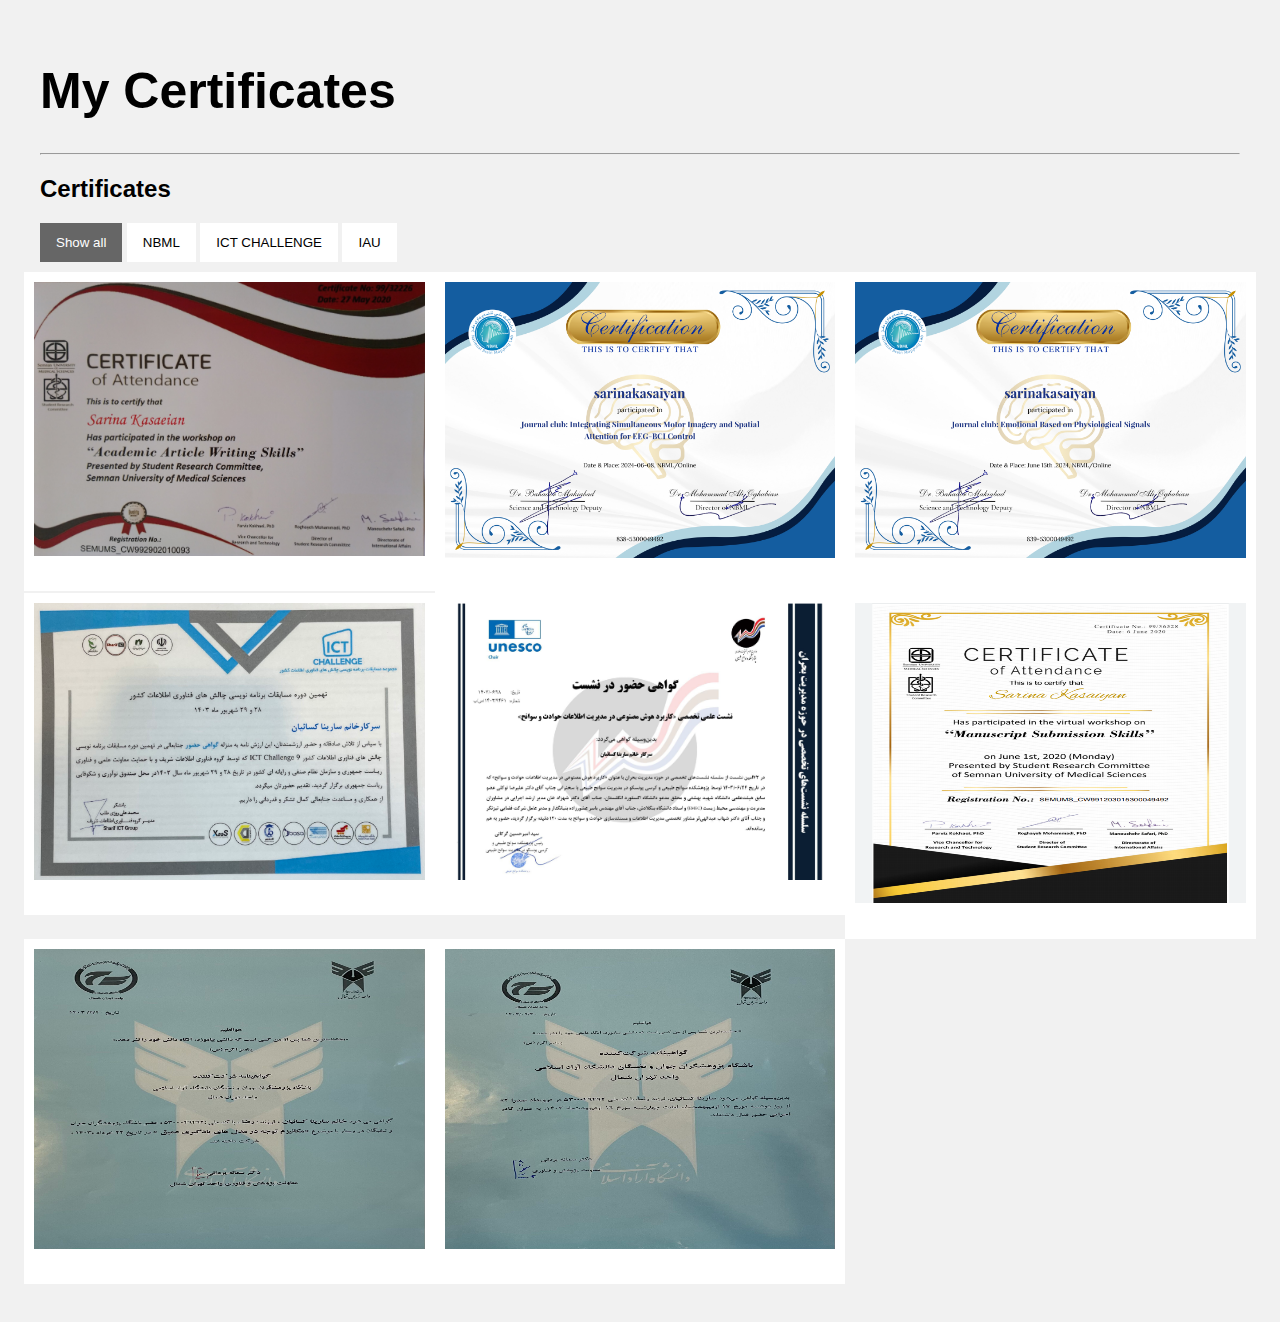
==== Certificates.html @ 00440b7d "Update Certificates.html" ====
<!DOCTYPE html>
<html lang="en">
<head>
<meta charset="UTF-8">
<meta name="viewport" content="width=device-width, initial-scale=1">
<title>My Certificates</title>
<style>
* {
  box-sizing: border-box;
}

body {
  background-color: #f1f1f1;
  padding: 20px;
  font-family: Arial, sans-serif;
}

.main {
  max-width: 1200px;
  margin: auto;
}

h1 {
  font-size: 50px;
  word-break: break-all;
}

.row {
  margin: 10px -16px;
}

.column {
  float: left;
  width: 33.33%;
  display: none; /* Hide all elements by default */
}

.row:after {
  content: "";
  display: table;
  clear: both;
}

.content {
  background-color: white;
  padding: 10px;
}

/* Set fixed height for the last three images */
.content img {
  width: 100%;
}

.show {
  display: block; /* Show filtered elements */
}

/* Style the buttons */
.btn {
  border: none;
  outline: none;
  padding: 12px 16px;
  background-color: white;
  cursor: pointer;
}

.btn:hover {
  background-color: #ddd; /* Hover effect */
}

.btn.active {
  background-color: #666; /* Active button style */
  color: white;
}

/* The Modal (background) */
.modal {
  display: none; /* Hidden by default */
  position: fixed; /* Stay in place */
  z-index: 1; /* Sit on top */
  padding-top: 100px; /* Location of the box */
  left: 0;
  top: 0;
  width: 100%; /* Full width */
  height: 100%; /* Full height */
  overflow: auto; /* Enable scroll if needed */
  background-color: rgb(0,0,0); /* Fallback color */
  background-color: rgba(0,0,0,0.9); /* Black with opacity */
}

/* Modal Content (image) */
.modal-content {
    margin:auto;
    display:block;
    width:auto; /* Adjust to fit content */
}

/* Caption of Modal Image */
#caption {
    margin:auto;
    display:block;
    text-align:center;
    color:#ccc; /* Caption color */
}

/* The Close Button */
.close {
   position:absolute;
   top:15px;
   right:35px;
   color:#f1f1f1; /* Close button color */
   font-size:40px;
   font-weight:bold;
   transition:.3s; /* Transition effect for close button */
}

.close:hover,
.close:focus {
   color:#bbb; /* Hover effect for close button */
   text-decoration:none;
   cursor:pointer; /* Pointer cursor on hover */
}
</style>
</head>
<body>

<div class="main">

<h1>My Certificates</h1>
<hr>

<h2>Certificates</h2>

<div id="myBtnContainer">
    <button class="btn active" onclick="filterSelection('all')">Show all</button>
    <button class="btn" onclick="filterSelection('nature')">NBML</button>
    <button class="btn" onclick="filterSelection('cars')">ICT CHALLENGE</button>
    <button class="btn" onclick="filterSelection('people')">IAU</button>
</div>

<div class="row">
    <div class="column nature">
        <div class="content">
            <img src="Certificates/CertificatesArticle1.jpg" alt="Article" onclick="openModal(this)">
            <h4></h4>
            <p></p>
        </div>
    </div>
    <div class="column nature">
        <div class="content">
            <img src="Certificates/CertificatesNBML1.png" alt="NBML Certificate" onclick="openModal(this)">
            <h4></h4>
            <p></p>
        </div>
    </div>
    <div class="column nature">
        <div class="content">
            <img src="Certificates/CertificatesNBML2.png" alt="NBML Certificate" onclick="openModal(this)">
            <h4></h4>
            <p></p>
        </div>
    </div>

    <div class="column cars">
        <div class="content">
            <img src="Certificates/CertificatesSharif Front end1.jpg" alt="Sharif Frontend Certificate" onclick="openModal(this)">
            <h4></h4>
            <p></p>
        </div>
    </div>
    
    <div class="column cars">
        <div class="content">
            <img src="Certificates/Certificatesunesco1.png" alt="UNESCO Certificate" onclick="openModal(this)">
            <h4></h4>
            <p></p>
        </div>
    </div>

    <!-- Three last images with fixed height -->
    <div class="column people">
        <div class="content">
            <img src="Certificates/CertificatesManuscript Submission Skills1.png" alt="Manuscript Submission Skills Certificate" onclick="openModal(this)" style="height:300px;">
            <h4></h4>
            <p></p>
        </div>
    </div>

    <div class="column people">
        <div class="content">
            <img src="Certificates/CertificatesIAU2.jpg" alt="IAU Certificate" onclick="openModal(this)" style="height:300px;">
            <h4></h4>
            <p></p>
        </div>
    </div>

    <div class="column people">
        <div class="content">
            <img src="Certificates/CertificatesIAU1.jpg" alt="IAU Certificate" onclick="openModal(this)" style="height:300px;">
            <h4></h4>
            <p></p>
        </div>
    </div>

<!-- END GRID -->
</div>

<div id="myModal" class="modal">
    <span class="close">&times;</span>
    <img class="modal-content" id="img01">
    <div id="caption"></div>
</div>

<script>
// Filter selection function
filterSelection("all")
function filterSelection(c) {
    var x, i;
    x = document.getElementsByClassName("column");
    if (c == "all") c = "";
    
    for (i = 0; i < x.length; i++) {
        w3RemoveClass(x[i], "show");
        if (x[i].className.indexOf(c) > -1) w3AddClass(x[i], "show");
    }
}

// Add or remove classes
function w3AddClass(element, name) {
    var i, arr1, arr2;

    arr1 = element.className.split(" ");
    arr2 = name.split(" ");
    
    for (i = 0; i < arr2.length; i++) {
        if (arr1.indexOf(arr2[i]) == -1) {element.className += " " + arr2[i];}
    }
}

function w3RemoveClass(element, name) {
    var i, arr1, arr2;

    arr1 = element.className.split(" ");
    arr2 = name.split(" ");
    
    for (i = 0; i < arr2.length; i++) {
        while (arr1.indexOf(arr2[i]) > -1) {
            arr1.splice(arr1.indexOf(arr2[i]), 1);     
        }
    }
    
    element.className = arr1.join(" ");
}

// Add active class to the current button (highlight it)
var btnContainer = document.getElementById("myBtnContainer");
var btns = btnContainer.getElementsByClassName("btn");
for (var i = 0; i < btns.length; i++) {
    btns[i].addEventListener("click", function(){
        var current = document.getElementsByClassName("active");
        current[0].className = current[0].className.replace(" active", "");
        this.className += " active";
    });
}

// Open the modal and display the clicked image
function openModal(img) {
    var modal = document.getElementById("myModal");
    var modalImg = document.getElementById("img01");
    var captionText = document.getElementById("caption");
    
    modal.style.display = "block";
    modalImg.src = img.src; // Set the source of the modal image
    captionText.innerHTML = img.alt; // Set the caption text
}

// Get the close button and close modal when clicked
var span = document.getElementsByClassName("close")[0];
span.onclick = function() { 
   document.getElementById("myModal").style.display = "none";
}
</script>

<!-- END MAIN -->
</div>

</body>
</html>
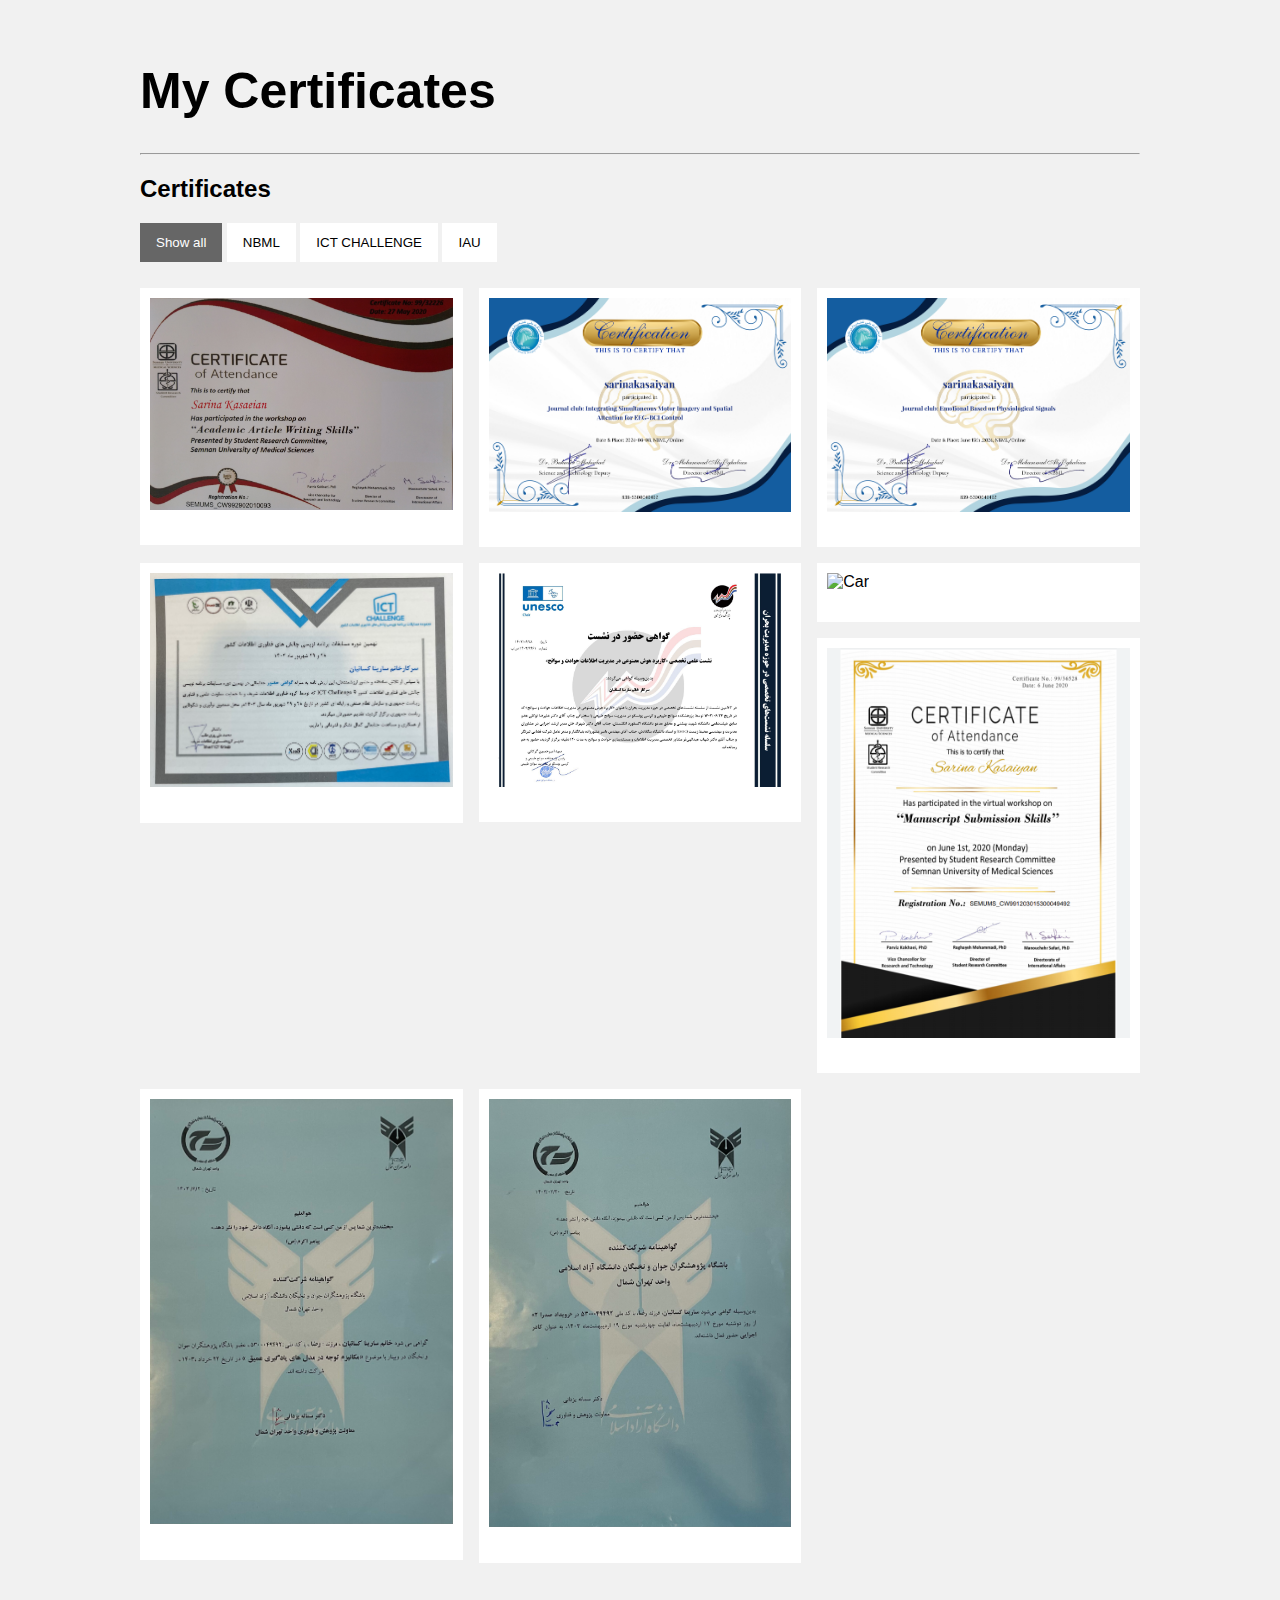
==== commit 756ff7b8: "Update Certificates.html" ====
--- a/Certificates.html
+++ b/Certificates.html
@@ -1,9 +1,7 @@
 <!DOCTYPE html>
-<html lang="en">
+<html>
 <head>
-<meta charset="UTF-8">
 <meta name="viewport" content="width=device-width, initial-scale=1">
-<title>My Certificates</title>
 <style>
 * {
   box-sizing: border-box;
@@ -12,11 +10,12 @@
 body {
   background-color: #f1f1f1;
   padding: 20px;
-  font-family: Arial, sans-serif;
-}
-
+  font-family: Arial;
+}
+
+/* Center website */
 .main {
-  max-width: 1200px;
+  max-width: 1000px;
   margin: auto;
 }
 
@@ -29,30 +28,35 @@
   margin: 10px -16px;
 }
 
+/* Add padding BETWEEN each column */
+.row,
+.row > .column {
+  padding: 8px;
+}
+
+/* Create three equal columns that floats next to each other */
 .column {
   float: left;
   width: 33.33%;
   display: none; /* Hide all elements by default */
 }
 
+/* Clear floats after rows */ 
 .row:after {
   content: "";
   display: table;
   clear: both;
 }
 
+/* Content */
 .content {
   background-color: white;
   padding: 10px;
 }
 
-/* Set fixed height for the last three images */
-.content img {
-  width: 100%;
-}
-
+/* The "show" class is added to the filtered elements */
 .show {
-  display: block; /* Show filtered elements */
+  display: block;
 }
 
 /* Style the buttons */
@@ -65,11 +69,11 @@
 }
 
 .btn:hover {
-  background-color: #ddd; /* Hover effect */
+  background-color: #ddd;
 }
 
 .btn.active {
-  background-color: #666; /* Active button style */
+  background-color: #666;
   color: white;
 }
 
@@ -85,14 +89,15 @@
   height: 100%; /* Full height */
   overflow: auto; /* Enable scroll if needed */
   background-color: rgb(0,0,0); /* Fallback color */
-  background-color: rgba(0,0,0,0.9); /* Black with opacity */
+  background-color: rgba(0,0,0,0.9); /* Black w/ opacity */
 }
 
 /* Modal Content (image) */
 .modal-content {
     margin:auto;
     display:block;
-    width:auto; /* Adjust to fit content */
+    max-width:90%; /* Limit max width for modal image */
+    max-height:80vh; /* Limit max height for modal image */
 }
 
 /* Caption of Modal Image */
@@ -124,6 +129,7 @@
 </head>
 <body>
 
+<!-- MAIN (Center website) -->
 <div class="main">
 
 <h1>My Certificates</h1>
@@ -132,30 +138,31 @@
 <h2>Certificates</h2>
 
 <div id="myBtnContainer">
-    <button class="btn active" onclick="filterSelection('all')">Show all</button>
-    <button class="btn" onclick="filterSelection('nature')">NBML</button>
-    <button class="btn" onclick="filterSelection('cars')">ICT CHALLENGE</button>
-    <button class="btn" onclick="filterSelection('people')">IAU</button>
+    <button class="btn active" onclick="filterSelection('all')"> Show all</button>
+    <button class="btn" onclick="filterSelection('nature')"> NBML</button>
+    <button class="btn" onclick="filterSelection('cars')"> ICT CHALLENGE</button>
+    <button class="btn" onclick="filterSelection('people')"> IAU</button>
 </div>
 
+<!-- Portfolio Gallery Grid -->
 <div class="row">
     <div class="column nature">
         <div class="content">
-            <img src="Certificates/CertificatesArticle1.jpg" alt="Article" onclick="openModal(this)">
+            <img src="Certificates/CertificatesArticle1.jpg" alt="Mountains" style="width:100%" onclick="openModal(this)">
             <h4></h4>
             <p></p>
         </div>
     </div>
     <div class="column nature">
         <div class="content">
-            <img src="Certificates/CertificatesNBML1.png" alt="NBML Certificate" onclick="openModal(this)">
+            <img src="Certificates/CertificatesNBML1.png" alt="Lights" style="width:100%" onclick="openModal(this)">
             <h4></h4>
             <p></p>
         </div>
     </div>
     <div class="column nature">
         <div class="content">
-            <img src="Certificates/CertificatesNBML2.png" alt="NBML Certificate" onclick="openModal(this)">
+            <img src="Certificates/CertificatesNBML2.png" alt="Nature" style="width:100%" onclick="openModal(this)">
             <h4></h4>
             <p></p>
         </div>
@@ -163,54 +170,59 @@
 
     <div class="column cars">
         <div class="content">
-            <img src="Certificates/CertificatesSharif Front end1.jpg" alt="Sharif Frontend Certificate" onclick="openModal(this)">
-            <h4></h4>
-            <p></p>
-        </div>
-    </div>
-    
+            <img src="Certificates/CertificatesSharif Front end1.jpg" alt="Car" style="width:100%" onclick="openModal(this)">
+            <h4></h4>
+            <p></p>
+        </div>
+    </div>
     <div class="column cars">
         <div class="content">
-            <img src="Certificates/Certificatesunesco1.png" alt="UNESCO Certificate" onclick="openModal(this)">
-            <h4></h4>
-            <p></p>
-        </div>
-    </div>
-
-    <!-- Three last images with fixed height -->
+            <img src="Certificates/Certificatesunesco1.png " alt="Car" style="width:100%" onclick="openModal(this)">
+            <h4></h4>
+            <p></p>
+        </div>
+    </div>
+    <div class="column cars">
+        <div class="content">
+            <img src="Certificates/CertificatesCovid19_1.jpg " alt="Car" style="width:100%" onclick="openModal(this)">
+            <h4></h4>
+            <p></p>
+        </div>
+    </div>
+
     <div class="column people">
         <div class="content">
-            <img src="Certificates/CertificatesManuscript Submission Skills1.png" alt="Manuscript Submission Skills Certificate" onclick="openModal(this)" style="height:300px;">
-            <h4></h4>
-            <p></p>
-        </div>
-    </div>
-
+            <img src="Certificates/CertificatesManuscript Submission Skills1.png" alt="Car" style="width:100%" onclick="openModal(this)">
+            <h4></h4>
+            <p></p>
+        </div>
+    </div>
     <div class="column people">
         <div class="content">
-            <img src="Certificates/CertificatesIAU2.jpg" alt="IAU Certificate" onclick="openModal(this)" style="height:300px;">
-            <h4></h4>
-            <p></p>
-        </div>
-    </div>
-
+            <img src="Certificates/CertificatesIAU2.jpg" alt="Car" style="width:100% " onclick="openModal(this)">
+             <h4></h4>
+            <p></p>
+        </div>
+    </div>
     <div class="column people">
         <div class="content">
-            <img src="Certificates/CertificatesIAU1.jpg" alt="IAU Certificate" onclick="openModal(this)" style="height:300px;">
-            <h4></h4>
-            <p></p>
+            <img src="Certificates/CertificatesIAU1.jpg" alt="Car" style="width:100% " onclick="openModal(this)">
+                <h4></h4>
+                <p></p>
         </div>
     </div>
 
 <!-- END GRID -->
 </div>
 
+<!-- The Modal -->
 <div id="myModal" class="modal">
     <span class="close">&times;</span>
     <img class="modal-content" id="img01">
     <div id="caption"></div>
 </div>
 
+<!-- JavaScript for Filter and Modal Functionality -->
 <script>
 // Filter selection function
 filterSelection("all")
@@ -270,14 +282,30 @@
     var captionText = document.getElementById("caption");
     
     modal.style.display = "block";
-    modalImg.src = img.src; // Set the source of the modal image
-    captionText.innerHTML = img.alt; // Set the caption text
+    
+    // Set the source of the modal image
+    modalImg.src = img.src;
+
+	// Set the caption text
+	captionText.innerHTML = img.alt;
+
+	// Adjust image size in modal
+	modalImg.onload = function() {
+		if (this.naturalWidth > this.naturalHeight) {
+			this.style.width = '80%';
+			this.style.height = 'auto';
+		} else {
+			this.style.height = '80vh';
+			this.style.width = 'auto';
+		}
+	}
 }
 
 // Get the close button and close modal when clicked
 var span = document.getElementsByClassName("close")[0];
 span.onclick = function() { 
-   document.getElementById("myModal").style.display = "none";
+   var modal = document.getElementById("myModal");
+   modal.style.display = "none";
 }
 </script>
 
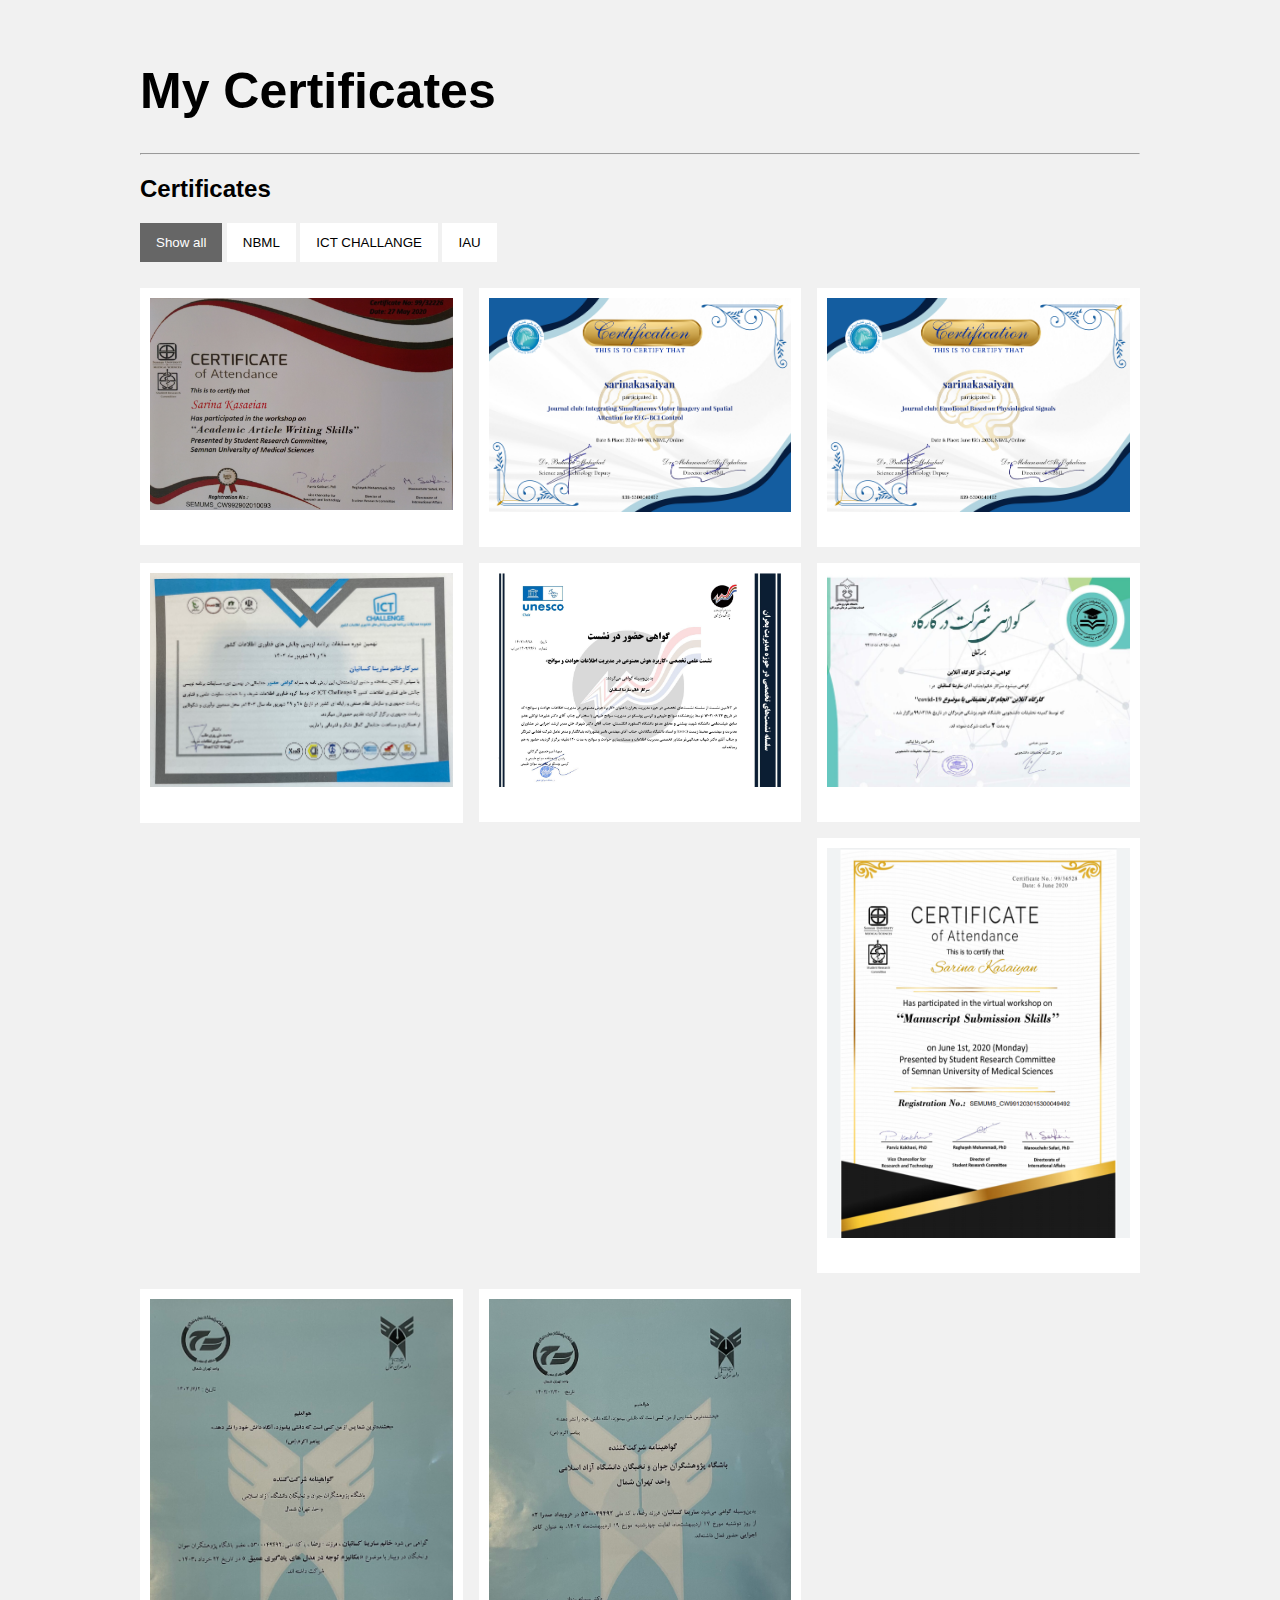
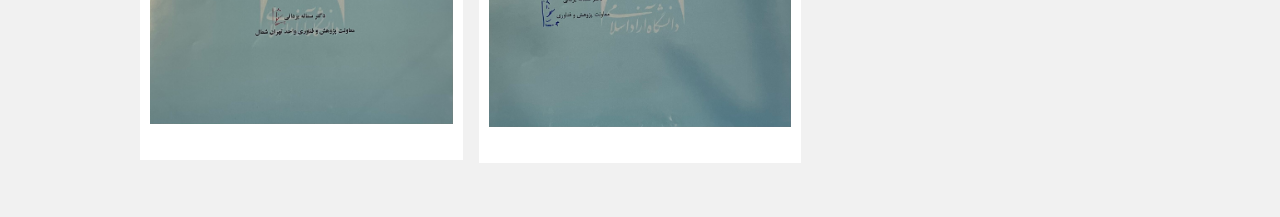
==== commit 95a6d97b: "Update Certificates.html" ====
--- a/Certificates.html
+++ b/Certificates.html
@@ -94,10 +94,9 @@
 
 /* Modal Content (image) */
 .modal-content {
-    margin:auto;
-    display:block;
-    max-width:90%; /* Limit max width for modal image */
-    max-height:80vh; /* Limit max height for modal image */
+  margin: auto;
+  display: block;
+  width: auto; /* Adjust to fit content */
 }
 
 /* Caption of Modal Image */
@@ -105,7 +104,7 @@
     margin:auto;
     display:block;
     text-align:center;
-    color:#ccc; /* Caption color */
+    color:#ccc;
 }
 
 /* The Close Button */
@@ -113,17 +112,17 @@
    position:absolute;
    top:15px;
    right:35px;
-   color:#f1f1f1; /* Close button color */
+   color:#f1f1f1;
    font-size:40px;
    font-weight:bold;
-   transition:.3s; /* Transition effect for close button */
+   transition:.3s;
 }
 
 .close:hover,
 .close:focus {
-   color:#bbb; /* Hover effect for close button */
+   color:#bbb;
    text-decoration:none;
-   cursor:pointer; /* Pointer cursor on hover */
+   cursor:pointer;
 }
 </style>
 </head>
@@ -140,7 +139,7 @@
 <div id="myBtnContainer">
     <button class="btn active" onclick="filterSelection('all')"> Show all</button>
     <button class="btn" onclick="filterSelection('nature')"> NBML</button>
-    <button class="btn" onclick="filterSelection('cars')"> ICT CHALLENGE</button>
+    <button class="btn" onclick="filterSelection('cars')"> ICT CHALLANGE</button>
     <button class="btn" onclick="filterSelection('people')"> IAU</button>
 </div>
 
@@ -163,7 +162,7 @@
     <div class="column nature">
         <div class="content">
             <img src="Certificates/CertificatesNBML2.png" alt="Nature" style="width:100%" onclick="openModal(this)">
-            <h4></h4>
+        <h4></h4>
             <p></p>
         </div>
     </div>
@@ -178,21 +177,21 @@
     <div class="column cars">
         <div class="content">
             <img src="Certificates/Certificatesunesco1.png " alt="Car" style="width:100%" onclick="openModal(this)">
-            <h4></h4>
+          <h4></h4>
             <p></p>
         </div>
     </div>
     <div class="column cars">
         <div class="content">
-            <img src="Certificates/CertificatesCovid19_1.jpg " alt="Car" style="width:100%" onclick="openModal(this)">
-            <h4></h4>
+            <img src="Certificates/CertificatesCovid19 1.jpg " alt="Car" style="width:100%" onclick="openModal(this)">
+       <h4></h4>
             <p></p>
         </div>
     </div>
 
     <div class="column people">
         <div class="content">
-            <img src="Certificates/CertificatesManuscript Submission Skills1.png" alt="Car" style="width:100%" onclick="openModal(this)">
+            <img src="Certificates/CertificatesManuscript Submission Skills1.png" alt="Car" style="width:100%"  onclick="openModal(this)">
             <h4></h4>
             <p></p>
         </div>
@@ -207,8 +206,8 @@
     <div class="column people">
         <div class="content">
             <img src="Certificates/CertificatesIAU1.jpg" alt="Car" style="width:100% " onclick="openModal(this)">
-                <h4></h4>
-                <p></p>
+    <h4></h4>
+            <p></p>
         </div>
     </div>
 
@@ -240,7 +239,7 @@
 // Add or remove classes
 function w3AddClass(element, name) {
     var i, arr1, arr2;
-
+    
     arr1 = element.className.split(" ");
     arr2 = name.split(" ");
     
@@ -282,23 +281,8 @@
     var captionText = document.getElementById("caption");
     
     modal.style.display = "block";
-    
-    // Set the source of the modal image
-    modalImg.src = img.src;
-
-	// Set the caption text
-	captionText.innerHTML = img.alt;
-
-	// Adjust image size in modal
-	modalImg.onload = function() {
-		if (this.naturalWidth > this.naturalHeight) {
-			this.style.width = '80%';
-			this.style.height = 'auto';
-		} else {
-			this.style.height = '80vh';
-			this.style.width = 'auto';
-		}
-	}
+    modalImg.src = img.src; // Set the source of the modal image
+    captionText.innerHTML = img.alt; // Set the caption text
 }
 
 // Get the close button and close modal when clicked
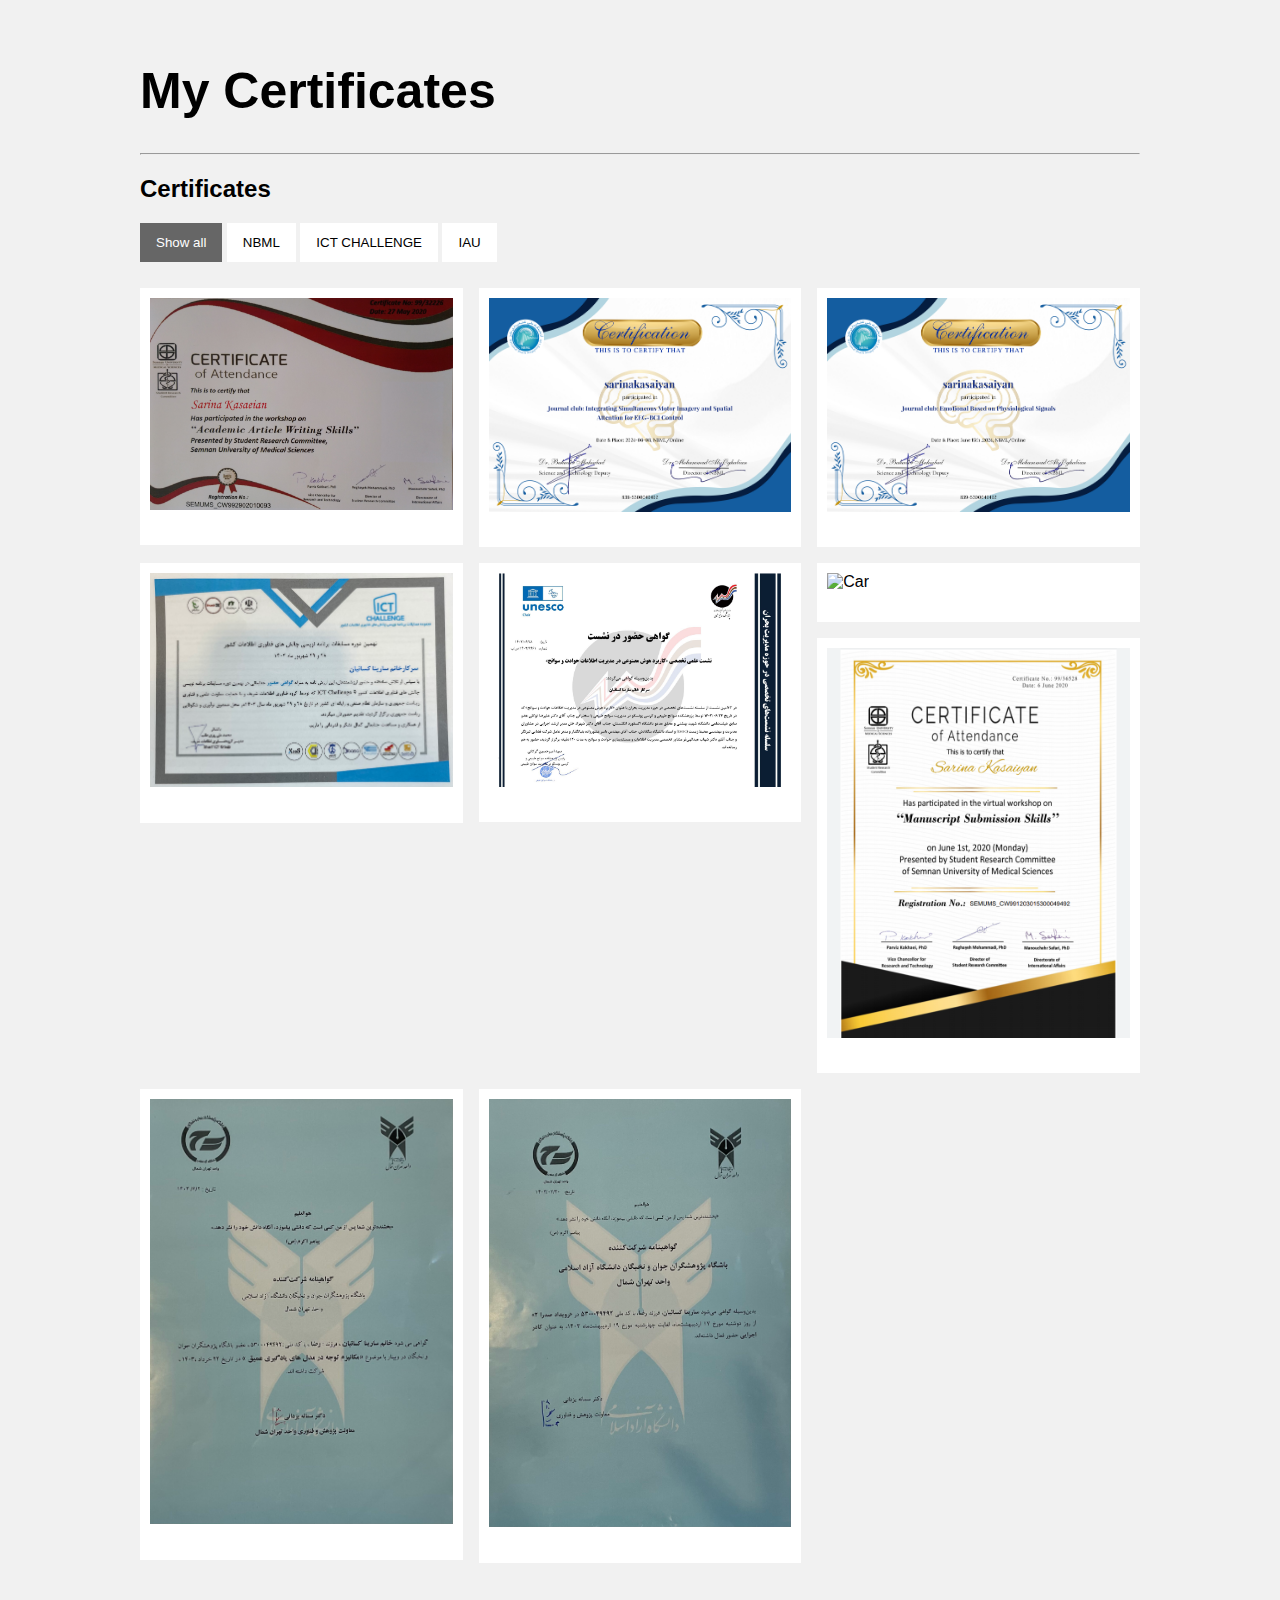
==== commit 4557161e: "Update Certificates.html" ====
--- a/Certificates.html
+++ b/Certificates.html
@@ -94,9 +94,10 @@
 
 /* Modal Content (image) */
 .modal-content {
-  margin: auto;
-  display: block;
-  width: auto; /* Adjust to fit content */
+    margin:auto;
+    display:block;
+    max-width:90%; /* Limit max width for modal image */
+    max-height:80vh; /* Limit max height for modal image */
 }
 
 /* Caption of Modal Image */
@@ -104,7 +105,7 @@
     margin:auto;
     display:block;
     text-align:center;
-    color:#ccc;
+    color:#ccc; /* Caption color */
 }
 
 /* The Close Button */
@@ -112,17 +113,17 @@
    position:absolute;
    top:15px;
    right:35px;
-   color:#f1f1f1;
+   color:#f1f1f1; /* Close button color */
    font-size:40px;
    font-weight:bold;
-   transition:.3s;
+   transition:.3s; /* Transition effect for close button */
 }
 
 .close:hover,
 .close:focus {
-   color:#bbb;
+   color:#bbb; /* Hover effect for close button */
    text-decoration:none;
-   cursor:pointer;
+   cursor:pointer; /* Pointer cursor on hover */
 }
 </style>
 </head>
@@ -139,7 +140,7 @@
 <div id="myBtnContainer">
     <button class="btn active" onclick="filterSelection('all')"> Show all</button>
     <button class="btn" onclick="filterSelection('nature')"> NBML</button>
-    <button class="btn" onclick="filterSelection('cars')"> ICT CHALLANGE</button>
+    <button class="btn" onclick="filterSelection('cars')"> ICT CHALLENGE</button>
     <button class="btn" onclick="filterSelection('people')"> IAU</button>
 </div>
 
@@ -162,7 +163,7 @@
     <div class="column nature">
         <div class="content">
             <img src="Certificates/CertificatesNBML2.png" alt="Nature" style="width:100%" onclick="openModal(this)">
-        <h4></h4>
+            <h4></h4>
             <p></p>
         </div>
     </div>
@@ -177,21 +178,21 @@
     <div class="column cars">
         <div class="content">
             <img src="Certificates/Certificatesunesco1.png " alt="Car" style="width:100%" onclick="openModal(this)">
-          <h4></h4>
+            <h4></h4>
             <p></p>
         </div>
     </div>
     <div class="column cars">
         <div class="content">
-            <img src="Certificates/CertificatesCovid19 1.jpg " alt="Car" style="width:100%" onclick="openModal(this)">
-       <h4></h4>
+            <img src="Certificates/CertificatesCovid19_1.jpg " alt="Car" style="width:100%" onclick="openModal(this)">
+            <h4></h4>
             <p></p>
         </div>
     </div>
 
     <div class="column people">
         <div class="content">
-            <img src="Certificates/CertificatesManuscript Submission Skills1.png" alt="Car" style="width:100%"  onclick="openModal(this)">
+            <img src="Certificates/CertificatesManuscript Submission Skills1.png" alt="Car" style="width:100%" onclick="openModal(this)">
             <h4></h4>
             <p></p>
         </div>
@@ -206,8 +207,8 @@
     <div class="column people">
         <div class="content">
             <img src="Certificates/CertificatesIAU1.jpg" alt="Car" style="width:100% " onclick="openModal(this)">
-    <h4></h4>
-            <p></p>
+                <h4></h4>
+                <p></p>
         </div>
     </div>
 
@@ -239,7 +240,7 @@
 // Add or remove classes
 function w3AddClass(element, name) {
     var i, arr1, arr2;
-    
+
     arr1 = element.className.split(" ");
     arr2 = name.split(" ");
     
@@ -280,9 +281,25 @@
     var modalImg = document.getElementById("img01");
     var captionText = document.getElementById("caption");
     
-    modal.style.display = "block";
-    modalImg.src = img.src; // Set the source of the modal image
-    captionText.innerHTML = img.alt; // Set the caption text
+	// Set the source of the modal image
+	modalImg.src = img.src;
+
+	// Set the caption text
+	captionText.innerHTML = img.alt;
+
+	// Display the modal
+	modal.style.display = "block";
+
+	// Adjust image size in modal
+	modalImg.onload = function() {
+		if (this.naturalWidth > this.naturalHeight) { // If the image is wider than it is tall
+			this.style.width = '80%'; // Set width to a percentage of the screen
+			this.style.height = 'auto'; // Maintain aspect ratio
+		} else { // If the image is taller than it is wide
+			this.style.height = '80vh'; // Set height to a percentage of the viewport height
+			this.style.width = 'auto'; // Maintain aspect ratio
+		}
+	}
 }
 
 // Get the close button and close modal when clicked
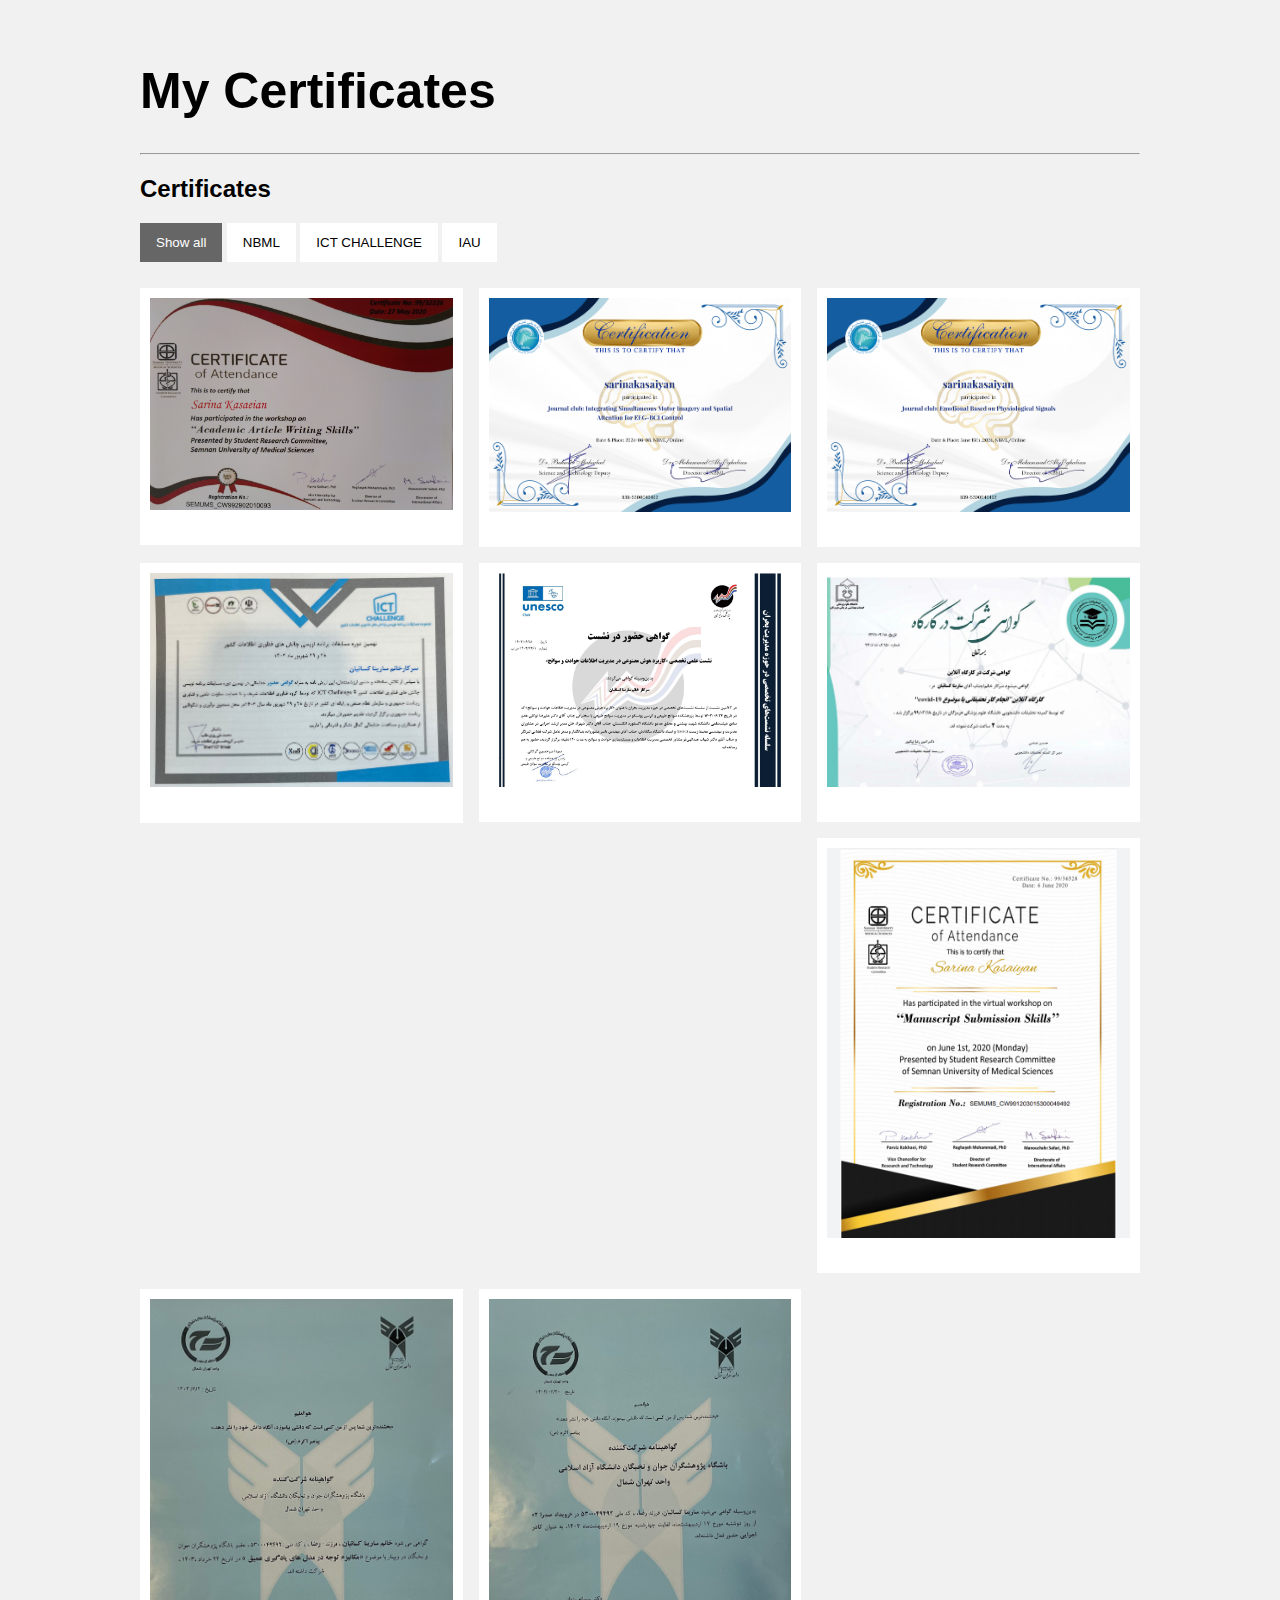
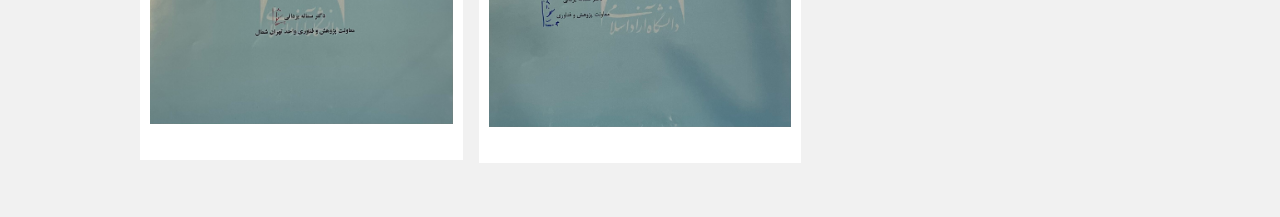
==== commit ec00a9ac: "Update Certificates.html" ====
--- a/Certificates.html
+++ b/Certificates.html
@@ -184,7 +184,7 @@
     </div>
     <div class="column cars">
         <div class="content">
-            <img src="Certificates/CertificatesCovid19_1.jpg " alt="Car" style="width:100%" onclick="openModal(this)">
+            <img src="Certificates/CertificatesCovid19 1.jpg" alt="Car" style="width:100%" onclick="openModal(this)">
             <h4></h4>
             <p></p>
         </div>
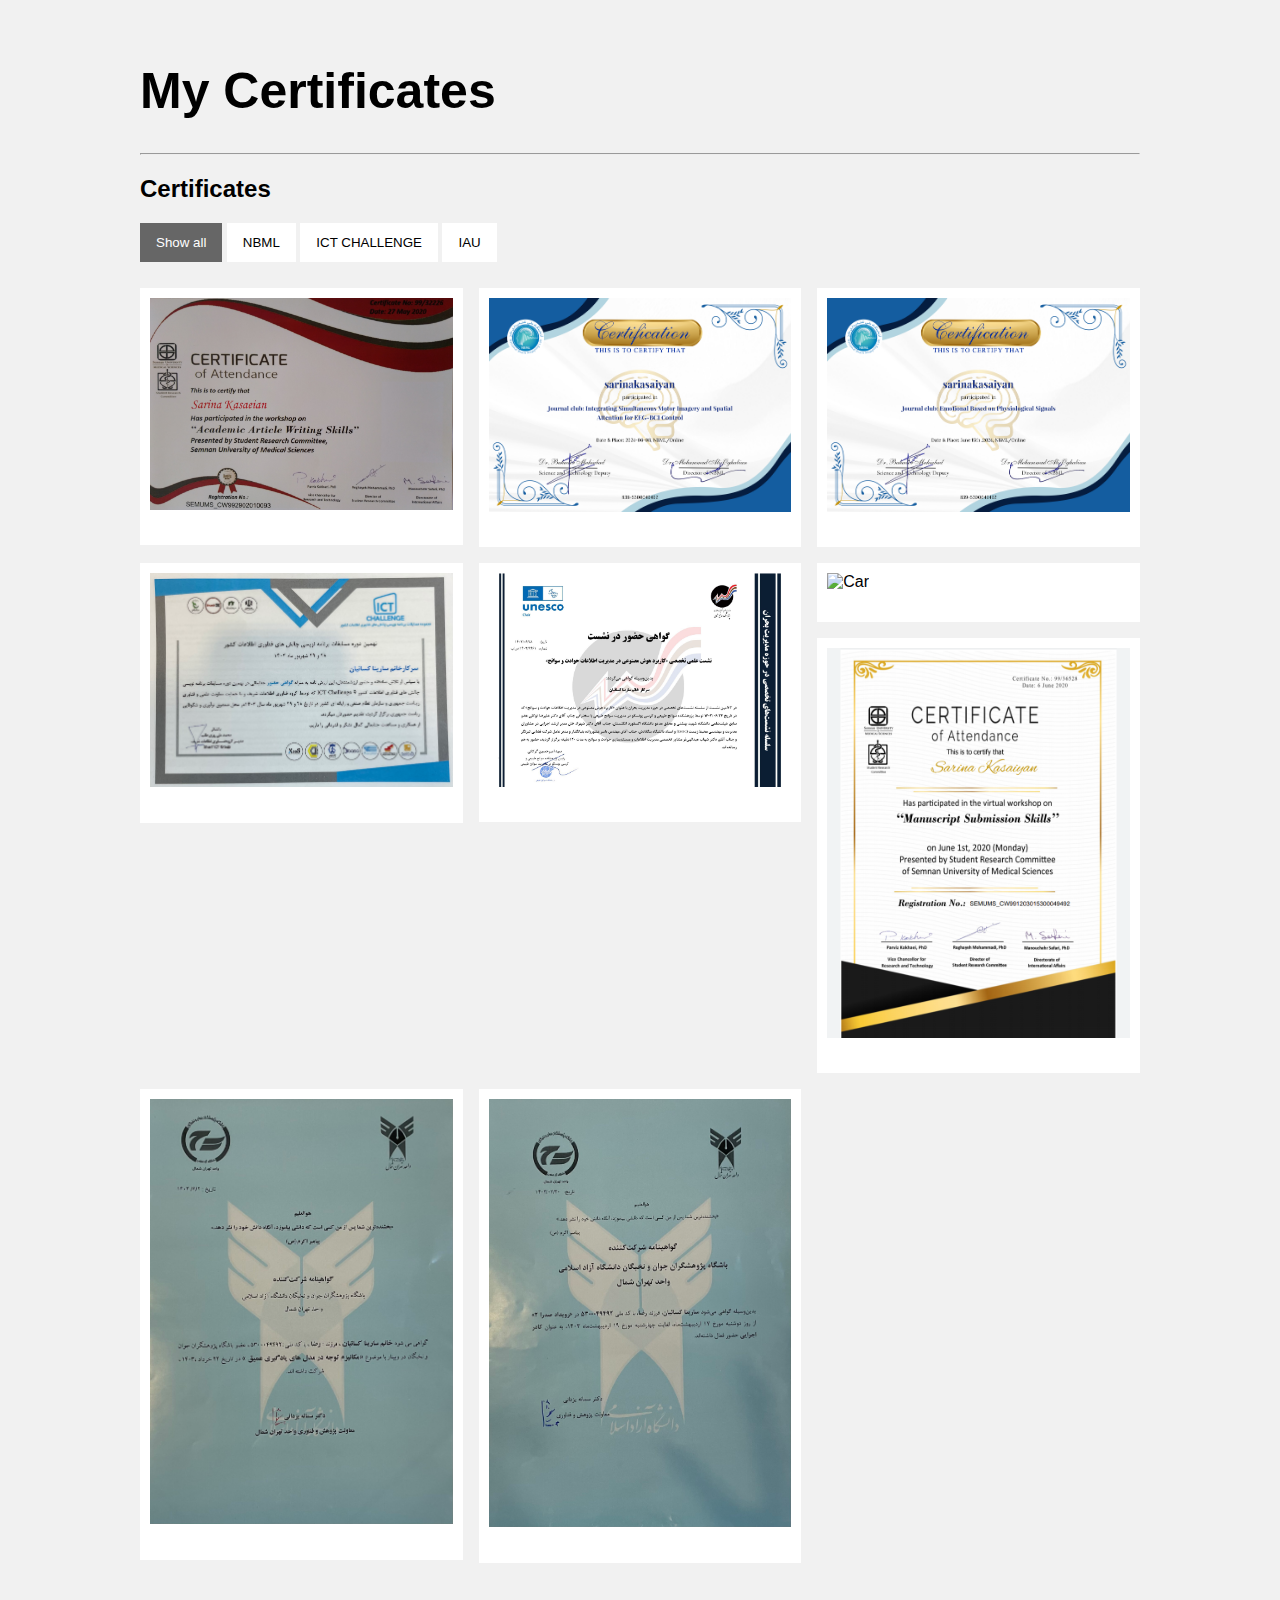
==== commit ea55db24: "Update Certificates.html" ====
--- a/Certificates.html
+++ b/Certificates.html
@@ -184,29 +184,32 @@
     </div>
     <div class="column cars">
         <div class="content">
-            <img src="Certificates/CertificatesCovid19 1.jpg" alt="Car" style="width:100%" onclick="openModal(this)">
-            <h4></h4>
-            <p></p>
-        </div>
-    </div>
-
+            <img src="Certificates/CertificatesCovid19_1.jpg " alt="Car" style="width:100%" onclick="openModal(this)">
+            <h4></h4>
+            <p></p>
+        </div>
+    </div>
+
+    <!-- Adjusted the last three images to maintain uniformity -->
     <div class="column people">
         <div class="content">
-            <img src="Certificates/CertificatesManuscript Submission Skills1.png" alt="Car" style="width:100%" onclick="openModal(this)">
-            <h4></h4>
-            <p></p>
-        </div>
-    </div>
+            <img src="Certificates/CertificatesManuscript Submission Skills1.png" alt="Manuscript Submission Skills Certificate" style="width:100%; height:auto;" onclick="openModal(this)">
+            <h4></h4>
+            <p></p>
+        </div>
+    </div>
+
     <div class="column people">
         <div class="content">
-            <img src="Certificates/CertificatesIAU2.jpg" alt="Car" style="width:100% " onclick="openModal(this)">
+            <img src="Certificates/CertificatesIAU2.jpg" alt="IAU Certificate" style="width:100%; height:auto;" onclick="openModal(this)">
              <h4></h4>
             <p></p>
         </div>
     </div>
+
     <div class="column people">
         <div class="content">
-            <img src="Certificates/CertificatesIAU1.jpg" alt="Car" style="width:100% " onclick="openModal(this)">
+            <img src="Certificates/CertificatesIAU1.jpg" alt="IAU Certificate" style="width:100%; height:auto;" onclick="openModal(this)">
                 <h4></h4>
                 <p></p>
         </div>
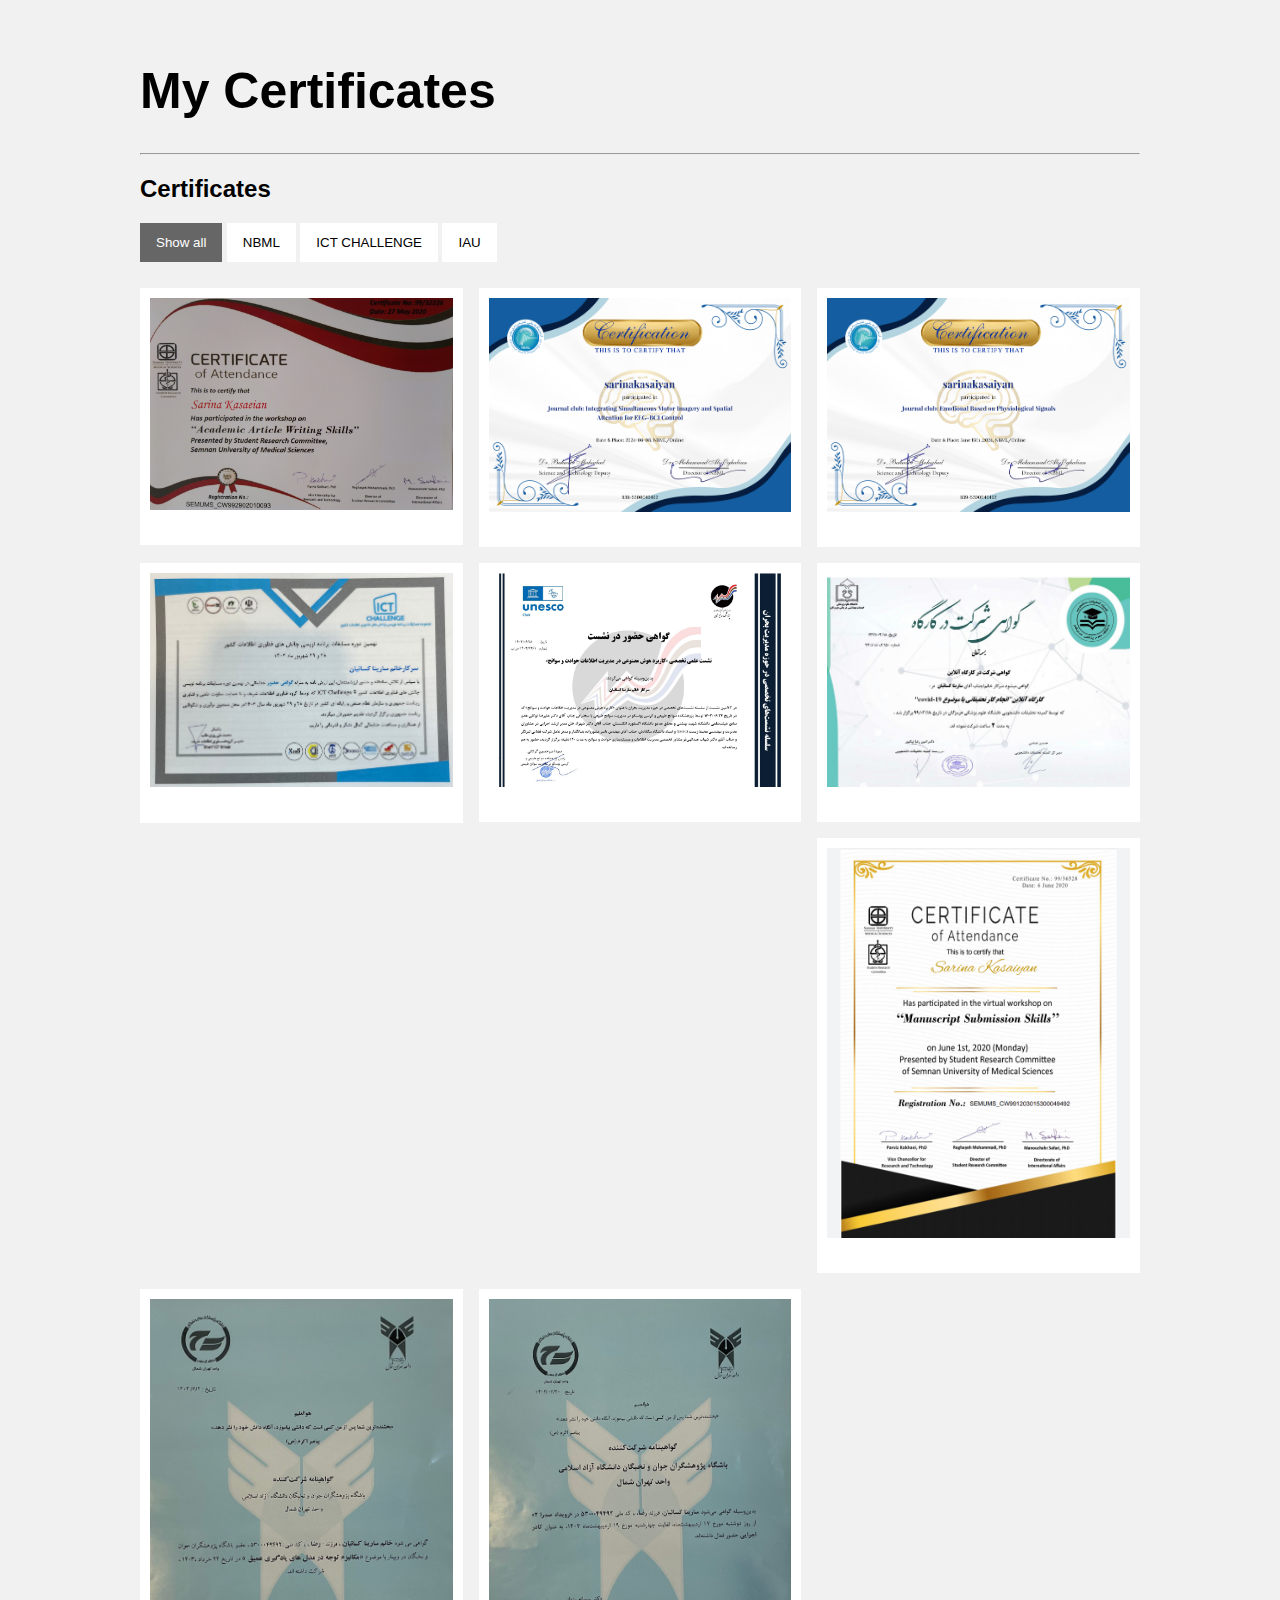
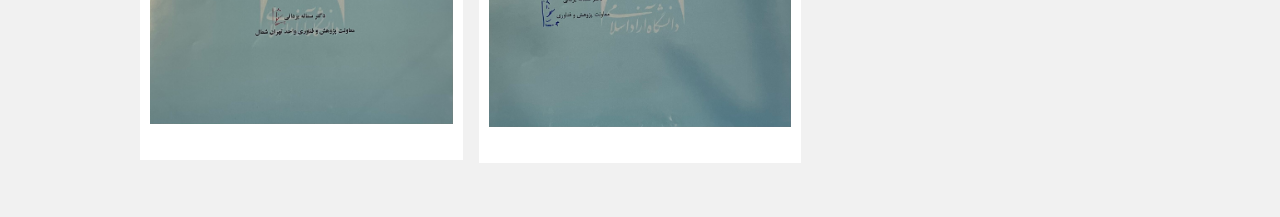
==== commit 6bfcb164: "Update Certificates.html" ====
--- a/Certificates.html
+++ b/Certificates.html
@@ -184,32 +184,29 @@
     </div>
     <div class="column cars">
         <div class="content">
-            <img src="Certificates/CertificatesCovid19_1.jpg " alt="Car" style="width:100%" onclick="openModal(this)">
-            <h4></h4>
-            <p></p>
-        </div>
-    </div>
-
-    <!-- Adjusted the last three images to maintain uniformity -->
+            <img src="Certificates/CertificatesCovid19 1.jpg " alt="Car" style="width:100%" onclick="openModal(this)">
+            <h4></h4>
+            <p></p>
+        </div>
+    </div>
+
     <div class="column people">
         <div class="content">
-            <img src="Certificates/CertificatesManuscript Submission Skills1.png" alt="Manuscript Submission Skills Certificate" style="width:100%; height:auto;" onclick="openModal(this)">
-            <h4></h4>
-            <p></p>
-        </div>
-    </div>
-
+            <img src="Certificates/CertificatesManuscript Submission Skills1.png" alt="Car" style="width:100%" onclick="openModal(this)">
+            <h4></h4>
+            <p></p>
+        </div>
+    </div>
     <div class="column people">
         <div class="content">
-            <img src="Certificates/CertificatesIAU2.jpg" alt="IAU Certificate" style="width:100%; height:auto;" onclick="openModal(this)">
+            <img src="Certificates/CertificatesIAU2.jpg" alt="Car" style="width:100% " onclick="openModal(this)">
              <h4></h4>
             <p></p>
         </div>
     </div>
-
     <div class="column people">
         <div class="content">
-            <img src="Certificates/CertificatesIAU1.jpg" alt="IAU Certificate" style="width:100%; height:auto;" onclick="openModal(this)">
+            <img src="Certificates/CertificatesIAU1.jpg" alt="Car" style="width:100% " onclick="openModal(this)">
                 <h4></h4>
                 <p></p>
         </div>
